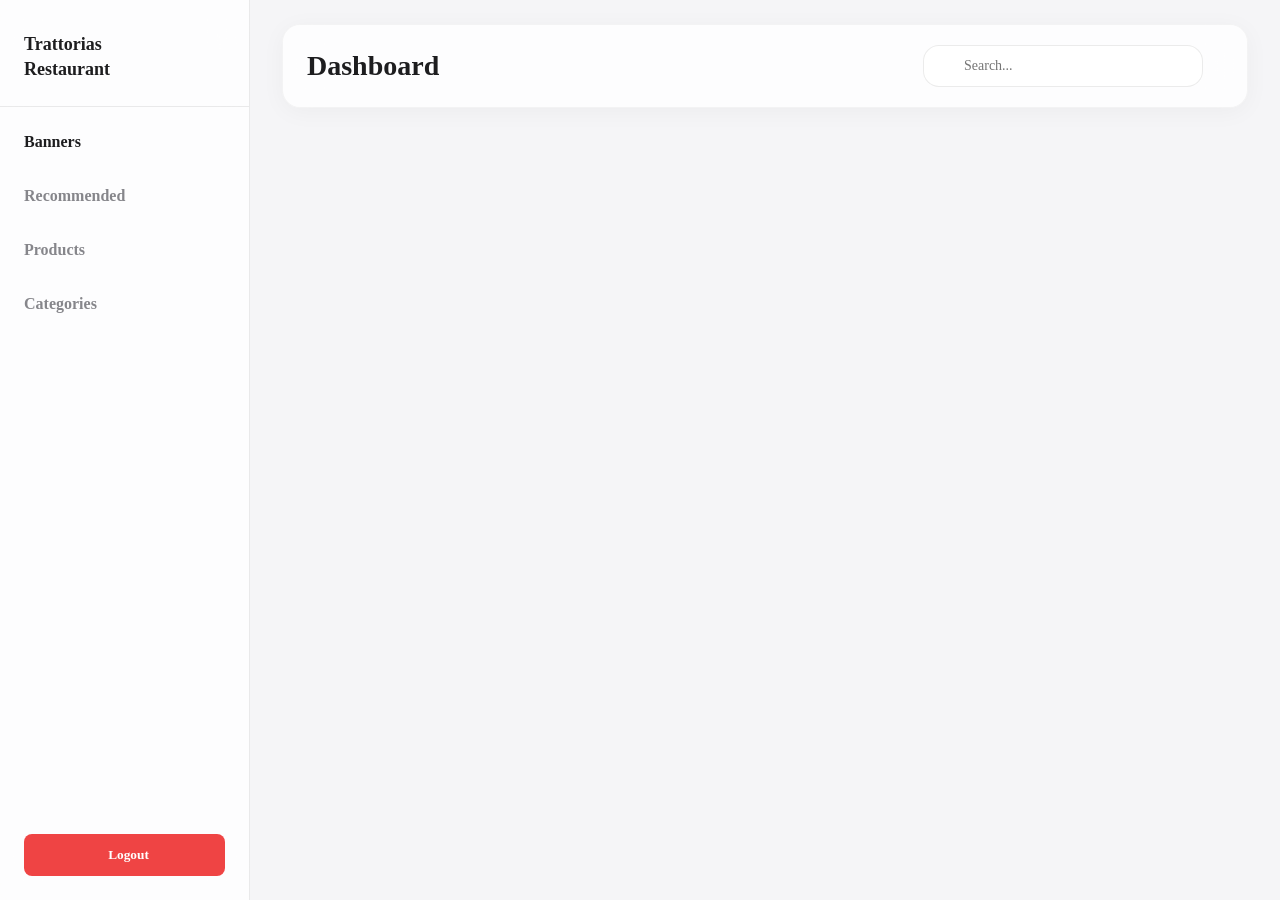
==== admin/index.html @ 3c26e1f5 "Add files via upload" ====
<!DOCTYPE html>
<html lang="en">
<head>
    <meta charset="UTF-8">
    <meta name="viewport" content="width=device-width, initial-scale=1.0">
    <meta name="robots" content="noindex, nofollow">
    <title>Admin Panel - Trattorias</title>
    <link rel="stylesheet" href="https://cdnjs.cloudflare.com/ajax/libs/cropperjs/1.5.13/cropper.min.css">
    <link rel="stylesheet" href="../theme.css">
    <link rel="stylesheet" href="css/admin.css?v=2">
    <link href="https://fonts.googleapis.com/css2?family=Inter:wght@400;500;600;700&display=swap" rel="stylesheet">
    <script src="https://cdn.jsdelivr.net/npm/@supabase/supabase-js@2"></script>
    <script src="../js/supabase-client.js"></script>
    <script>
        (async function checkAuth() {
            const { data: { session } } = await supabaseClient.auth.getSession();
            if (!session) {
                window.location.href = '../login/';
            }
            
            supabaseClient.auth.onAuthStateChange((event, session) => {
                if (event === 'SIGNED_OUT' || !session) {
                    window.location.href = '../login/';
                }
            });
        })();
    </script>
    <!-- Load styles from main site for preview accuracy -->
    
    <script src="https://cdn.jsdelivr.net/npm/lucide@latest/dist/umd/lucide.min.js"></script>
</head>
<body>

    <!-- Sidebar Overlay -->
    <div id="sidebarOverlay" class="sidebar-overlay"></div>

    <!-- Sidebar -->
    <aside class="sidebar" id="sidebar">
        <div class="sidebar-header">
            <span>Trattorias<br>Restaurant</span>
            <button class="mobile-close-btn" id="mobileCloseBtn"><i data-lucide="x"></i></button>
        </div>
        <ul class="nav-links" style="flex: 1;">
            <li><a class="nav-link active" data-view="banners">Banners</a></li>
            <li><a class="nav-link" data-view="recommended">Recommended</a></li>
            <li><a class="nav-link" data-view="products">Products</a></li>
            <li><a class="nav-link" data-view="categories">Categories</a></li>
            <li style="margin-top: auto; margin-bottom: 24px;"><button class="btn logout-solid-btn" id="logoutBtn"><i data-lucide="log-out"></i> Logout</button></li>
        </ul>
    </aside>

    <!-- Main Content -->
    <main class="main-content">
        <div class="header">
            <div class="header-title-group">
                <button class="mobile-nav-toggle" id="mobileNavBtn"><i data-lucide="menu"></i></button>
                <h1 id="pageTitle">Dashboard</h1>
            </div>
            
            <div class="header-controls">
                <div class="search-wrapper">
                    <i data-lucide="search" class="search-icon"></i>
                    <input type="text" id="searchInput" class="search-input" placeholder="Search..." onkeyup="filterTable()">
                </div>
                <div id="headerActions"></div>
            </div>
        </div>

        <div id="viewContainer">
            <!-- Views will be rendered here by admin.js -->
        </div>
    </main>

    <!-- Dynamic Modal -->
    <div class="modal-overlay" id="formModal">
        <div class="modal-content">
            <div class="modal-header">
                <h2 id="modalTitle">Add Item</h2>
                <button class="btn btn-secondary" onclick="closeModal()" style="border:none; padding:4px;"><i data-lucide="x"></i></button>
            </div>
            <div class="modal-body">
                <div class="form-section" id="modalFormContent">
                    <!-- Form fields generated dynamically -->
                </div>
                <div class="preview-section" id="modalPreviewContent">
                    <!-- Live preview generated dynamically -->
                </div>
            </div>
            <div class="modal-footer">
                <button class="btn btn-secondary" onclick="closeModal()">Cancel</button>
                <button class="btn btn-primary" id="saveBtn">Save Changes</button>
            </div>
        </div>
    </div>
    <!-- Toast Container -->
    <div id="toastContainer" class="toast-container"></div>

    <!-- Confirmation Modal -->
    <div class="modal-overlay" id="confirmModal">
        <div class="modal-content" style="max-width: 400px;">
            <div class="modal-header">
                <h2>Confirm Action</h2>
                <button class="btn btn-secondary" onclick="closeConfirmModal()" style="border:none; padding:4px;"><i data-lucide="x"></i></button>
            </div>
            <div class="modal-body" style="padding: 24px; text-align: center; flex-direction: column; gap: 24px;">
                <p id="confirmMessage" style="font-size: 16px; margin: 0;">Are you sure?</p>
                <div style="display: flex; justify-content: center; gap: 12px;">
                    <button class="btn btn-secondary" onclick="closeConfirmModal()">Cancel</button>
                    <button class="btn btn-primary" id="confirmActionBtn">Confirm</button>
                </div>
            </div>
        </div>
    </div>

    <!-- Cropper Modal -->
    <div class="modal-overlay" id="cropperModal" style="z-index: 2000;">
        <div class="modal-content" style="max-width: 600px;">
            <div class="modal-header">
                <h2>Crop Image</h2>
                <button class="btn btn-secondary" onclick="closeCropperModal()" style="border:none; padding:4px;"><i data-lucide="x"></i></button>
            </div>
            <div class="modal-body" style="padding: 24px; text-align: center; flex-direction: column;">
                <div style="max-height: 400px; overflow: hidden; display: flex; justify-content: center; background: #333;">
                    <img id="cropperImage" src="" style="max-width: 100%; display: block;">
                </div>
            </div>
            <div class="modal-footer">
                <button class="btn btn-secondary" onclick="closeCropperModal()">Cancel</button>
                <button class="btn btn-primary" onclick="applyCrop()">Crop & Save</button>
            </div>
        </div>
    </div>

    <script src="https://cdnjs.cloudflare.com/ajax/libs/cropperjs/1.5.13/cropper.min.js"></script>
    <script src="js/supabase-data-service.js"></script>
    <script src="js/admin.js"></script>
</body>
</html>
---- theme.css ----
:root {
    /* Fonts */
    --font-primary: 'Stack Sans Text', sans-serif;

    /* Primary Accents */
    --color-primary: #4D301B;
    --color-secondary: #755034;
    --color-accent: #8a3324;
    --color-accent-rgb: 138, 51, 36;
    --color-highlight-bg: #E8D3B9;
    --color-highlight-text: #362213;

    /* Backgrounds and Surfaces */
    --color-surface-main: #F4ECE4;
    --color-surface-outer: #EAE0D5;
    --color-surface-focus: #FDFBFA;
    --color-surface-subtle: #DFD1C4;
    --color-white: #FFFFFF;
    --color-gradient-end: #F8F4EE;

    /* Text and Icons */
    --color-text-primary: #24160C;
    --color-icon-secondary: #5A3E2A;
    --color-text-placeholder: #9A8373;

    /* Borders and Dividers */
    --color-border-standard: #D1C2B5;
    --color-border-dashed: #C6B6A7;
    --color-border-light: #EBE1D8;

    /* Shadows and Grayscale */
    --color-black: #000000;
    --color-gray-dark: #1A120B;
    --color-gray-medium: #4A3A2F;
}
/* Theme Override */

        body, .cafe-name, h1, h2, h3, h4, h5, h6, input, button, select, textarea {
            font-family: Georgia, serif !important;
        }
        :root {
            --color-primary: #4D2C12;
            --color-secondary: #4D2C12;
            --color-accent: #4D2C12;
            --color-accent-rgb: 77, 44, 18;
            --color-highlight-bg: #E7DECE;
            --color-highlight-text: #4D2C12;
            --color-surface-main: #D8CDB6;
            --color-surface-outer: #E7DECE;
            --color-surface-focus: #F2EFE9;
            --color-surface-subtle: #D8CDB6;
            --color-white: #FFFFFF;
            --color-gradient-end: #D8CDB6;
            --color-text-primary: #332418;
            --color-icon-secondary: #4D2C12;
            --color-text-placeholder: #8C7A6B;
            --color-border-standard: #4D2C12;
            --color-border-dashed: #4D2C12;
            --color-border-light: #C4B69E;
        }
        
        .section-title .line {
            background: #4D2C12;
            opacity: 1;
        }
        .menu-item-dots {
            border-bottom: 2px dotted rgba(77, 44, 18, 0.4);
        }
        
        /* Restore original Instagram card gradient */
        .instagram-card-new {
            background: linear-gradient(180deg, #FFFFFF 0%, #F8F4EE 100%);
        }
        
        /* Footer adjustments */
        .app-footer {
            background-color: #4D2C12;
            border-top-left-radius: 32px;
            border-top-right-radius: 32px;
            padding-bottom: 40px;
        }
        .app-footer h3, .app-footer p, .app-footer .footer-logo, .app-footer .footer-bottom {
            color: #FFFFFF;
        }
        .app-footer .footer-bottom {
            border-top: 1px solid rgba(255, 255, 255, 0.1);
        }
        .app-footer .footer-logo i {
            width: 48px;
            height: 48px;
            opacity: 0.9;
        }
---- admin/css/admin.css ----
:root {
    /* Refined Typography */
    --font-primary: 'Inter', sans-serif;
    --sidebar-width: 250px;
    
    /* Clean White Aesthetic Overrides */
    --color-surface-main: #F5F5F7; /* Apple's signature light gray background */
    --color-surface-outer: #FFFFFF; /* Pure solid white for cards */
    --color-surface-focus: #FFFFFF; 
    --color-surface-subtle: #F3F4F6; /* Hover states, pills */
    
    /* Text & Accent Colors */
    --color-primary: #1D1D1F; /* Dark gray for primary text and headings */
    --color-secondary: #86868B; /* Gray for secondary text */
    --color-text-primary: #1D1D1F;
    --color-icon-secondary: #86868B;
    --color-accent: #1D1D1F; /* Deep black for buttons */
    --color-accent-rgb: 29, 29, 31; /* RGB for focus shadows */
    
    /* Subtle Borders */
    --color-border-standard: rgba(0, 0, 0, 0.08);
    --color-border-dashed: rgba(0, 0, 0, 0.15);
    --color-border-light: rgba(0, 0, 0, 0.04);
}

* {
    margin: 0;
    padding: 0;
    box-sizing: border-box;
}

body {
    font-family: var(--font-primary);
    background-color: var(--color-surface-main);
    color: var(--color-text-primary);
    display: flex;
    min-height: 100vh;
}

/* Sidebar */
.sidebar {
    width: var(--sidebar-width);
    background-color: rgba(255, 255, 255, 0.8);
    backdrop-filter: saturate(180%) blur(20px);
    -webkit-backdrop-filter: saturate(180%) blur(20px);
    border-right: 1px solid var(--color-border-standard);
    display: flex;
    flex-direction: column;
    position: fixed;
    top: 0;
    bottom: 0;
    left: 0;
    z-index: 100;
}

.sidebar-header {
    padding: 32px 24px 24px 24px;
    font-size: 18px;
    font-weight: 800;
    color: var(--color-primary);
    display: flex;
    justify-content: space-between;
    align-items: flex-start;
    line-height: 1.4;
    border-bottom: 1px solid var(--color-border-standard);
    margin-bottom: 8px; /* Adds a bit of breathing room before the first nav link */
}

.mobile-close-btn {
    display: none;
    background: var(--color-surface-outer);
    border: none;
    border-radius: 6px;
    width: 28px;
    height: 28px;
    color: var(--color-primary);
    cursor: pointer;
}

.nav-links {
    list-style: none;
    padding: 0 24px;
    display: flex;
    flex-direction: column;
}

.nav-link {
    display: flex;
    align-items: center;
    padding: 18px 0;
    color: var(--color-secondary);
    text-decoration: none;
    gap: 12px;
    font-weight: 700;
    font-size: 16px;
    cursor: pointer;
    border-bottom: 2px dotted var(--color-border-dashed);
}

.nav-link:last-child {
    border-bottom: none;
}

.nav-link:hover, .nav-link.active {
    color: var(--color-primary);
}

.logout-solid-btn {
    width: 100%;
    background-color: #ef4444;
    color: white;
    justify-content: center;
}
.logout-solid-btn:hover {
    background-color: #dc2626;
}

/* Main Content */
.main-content {
    margin-left: var(--sidebar-width);
    flex: 1;
    padding: 0 32px 32px 32px;
    display: flex;
    flex-direction: column;
}

.header {
    display: flex;
    justify-content: space-between;
    align-items: center;
    padding: 20px 24px;
    margin: 24px 0 32px 0;
    position: sticky;
    top: 24px;
    z-index: 50;
    background-color: rgba(255, 255, 255, 0.8);
    backdrop-filter: saturate(180%) blur(20px);
    -webkit-backdrop-filter: saturate(180%) blur(20px);
    border-radius: 18px;
    border: 1px solid var(--color-border-light);
    box-shadow: 0 4px 24px rgba(0,0,0,0.04);
}

.header h1 {
    font-size: 28px;
    font-weight: 700;
    color: var(--color-primary);
}

.header-title-group {
    display: flex;
    align-items: center;
}

.header-controls {
    display: flex;
    align-items: center;
    gap: 20px;
    flex-wrap: wrap;
}

.actions-wrapper {
    display: flex;
    gap: 12px;
    align-items: center;
}

.search-wrapper {
    position: relative;
    display: flex;
    align-items: center;
}

.search-wrapper .search-icon {
    position: absolute;
    left: 12px;
    width: 18px;
    height: 18px;
    color: var(--color-icon-secondary);
    pointer-events: none;
}

.search-input {
    width: 280px;
    height: 42px;
    padding: 10px 14px 10px 40px;
    background: var(--color-surface-outer);
    border: 1px solid var(--color-border-standard);
    border-radius: 16px;
    font-family: inherit;
    font-size: 14px;
    color: var(--color-text-primary);
    transition: background 0.2s ease, border-color 0.2s ease, box-shadow 0.2s ease;
}

.search-input:focus {
    outline: none;
    background: var(--color-surface-focus);
    border-color: var(--color-primary);
    box-shadow: 0 0 0 3px rgba(var(--color-accent-rgb), 0.15);
}

.btn {
    height: 42px;
    padding: 0 16px;
    border-radius: 8px;
    border: none;
    font-weight: 600;
    cursor: pointer;
    display: flex;
    align-items: center;
    gap: 8px;
    transition: all 0.2s;
}

.btn-primary {
    background-color: var(--color-primary);
    color: var(--color-white);
}

.btn-primary:hover {
    background-color: var(--color-secondary);
}

.btn-secondary {
    background-color: var(--color-surface-outer);
    color: var(--color-text-primary);
    border: 1px solid var(--color-border-standard);
}

.btn-secondary:hover {
    background-color: var(--color-border-standard);
}

.btn-danger {
    background-color: var(--color-accent);
    color: var(--color-white);
}



/* Table / Lists */
.data-table {
    width: 100%;
    border-collapse: collapse;
    background-color: var(--color-surface-outer);
    border-radius: 12px;
    overflow: hidden;
    box-shadow: 0 4px 12px rgba(0,0,0,0.05);
    border: 1px solid var(--color-border-standard);
}

.data-table th, .data-table td {
    padding: 16px;
    text-align: left;
    border-bottom: 1px solid var(--color-border-standard);
}

.data-table th {
    background-color: var(--color-surface-subtle);
    font-weight: 600;
    color: var(--color-icon-secondary);
}

.data-table tr:last-child td {
    border-bottom: none;
}

.actions {
    display: flex;
    gap: 8px;
    align-items: center;
}

.actions button {
    display: flex;
    align-items: center;
    justify-content: center;
    width: 32px;
    height: 32px;
    background: none;
    border: none;
    border-radius: 6px;
    cursor: pointer;
    color: var(--color-icon-secondary);
    transition: all 0.2s;
}
.actions button:hover {
    background: var(--color-surface-outer);
}

.actions .edit-btn:hover {
    color: #0056b3;
    background: #e6f0fa;
}

.actions .toggle-btn:hover {
    color: #b07d00;
    background: #fff8e1;
}

.actions .delete-btn:hover {
    color: var(--color-accent);
    background: rgba(138, 51, 36, 0.1);
}

.item-image {
    width: 60px;
    height: 60px;
    object-fit: cover;
    border-radius: 8px;
    background: var(--color-surface-outer);
}

/* Status Toggle */
.status-badge {
    padding: 4px 8px;
    border-radius: 4px;
    font-size: 12px;
    font-weight: 600;
}
.status-badge.enabled {
    background-color: #d4edda;
    color: #155724;
}
.status-badge.disabled {
    background-color: #f8d7da;
    color: #721c24;
}

/* Filter/Search Bar */
.filter-bar {
    display: flex;
    gap: 16px;
    margin-bottom: 24px;
}
.filter-bar input, .filter-bar select {
    padding: 10px 14px;
    border: 1px solid var(--color-border-standard);
    border-radius: 8px;
    background: var(--color-surface-outer);
    font-family: inherit;
    font-size: 14px;
}

/* Modal */
.modal-overlay {
    position: fixed;
    top: 0;
    left: 0;
    width: 100%;
    height: 100%;
    background: rgba(0,0,0,0.5);
    display: none;
    justify-content: center;
    align-items: center;
    z-index: 1000;
}
.modal-overlay.active {
    display: flex;
}

.modal-content {
    background: var(--color-surface-main);
    width: 90%;
    max-width: 800px;
    max-height: 90vh;
    border-radius: 16px;
    display: flex;
    flex-direction: column;
    overflow: hidden;
}

.modal-header {
    padding: 20px 24px;
    border-bottom: 1px solid var(--color-border-standard);
    display: flex;
    justify-content: space-between;
    align-items: center;
    background: var(--color-surface-outer);
}

.modal-header h2 {
    font-size: 20px;
    color: var(--color-primary);
}

.modal-body {
    padding: 24px;
    overflow-y: auto;
    display: flex;
    gap: 32px;
}

.form-section {
    flex: 1;
    display: flex;
    flex-direction: column;
    gap: 16px;
}

.preview-section {
    flex: 1;
    background: var(--color-surface-outer); 
    border-radius: 16px;
    padding: 48px 24px 24px;
    display: flex;
    flex-direction: column;
    align-items: center;
    justify-content: center;
    border: 1px solid var(--color-border-standard);
    box-shadow: inset 0 2px 8px rgba(0,0,0,0.02);
    position: sticky;
    top: 0;
    align-self: flex-start;
}
.preview-section::before {
    content: "Live Preview";
    position: absolute;
    top: 16px;
    left: 20px;
    font-size: 12px;
    font-weight: 700;
    text-transform: uppercase;
    color: var(--color-icon-secondary);
    letter-spacing: 0.5px;
}

/* Preview Styles (Matching main site) */
.preview-container {
    width: 100%;
    max-width: 320px;
    background: var(--color-surface-main);
    border-radius: 16px;
    padding: 16px;
    box-shadow: 0 4px 12px rgba(0,0,0,0.1);
}

/* Form Controls */
.form-group {
    display: flex;
    flex-direction: column;
    gap: 6px;
}

.form-group label {
    font-weight: 600;
    font-size: 14px;
    color: var(--color-icon-secondary);
}

.form-group input[type="text"],
.form-group input[type="password"],
.form-group input[type="number"],
.form-group select,
.form-group textarea {
    padding: 12px;
    border: 1px solid var(--color-border-standard);
    border-radius: 8px;
    background: var(--color-surface-outer);
    font-family: inherit;
    font-size: 14px;
    color: var(--color-text-primary);
}

.form-group textarea {
    resize: vertical;
    min-height: 80px;
}

.modal-footer {
    padding: 20px 24px;
    border-top: 1px solid var(--color-border-standard);
    display: flex;
    justify-content: flex-end;
    gap: 12px;
    background: var(--color-surface-outer);
}

/* Image Upload */
.image-upload {
    border: 2px dashed var(--color-border-standard);
    border-radius: 12px;
    padding: 32px 24px;
    text-align: center;
    cursor: pointer;
    background: var(--color-surface-outer);
    transition: all 0.2s ease;
    display: flex;
    flex-direction: column;
    align-items: center;
    justify-content: center;
    gap: 8px;
}
.image-upload:hover {
    border-color: var(--color-primary);
    background: var(--color-surface-main);
}
.image-upload i {
    width: 32px;
    height: 32px;
    color: var(--color-icon-secondary);
    opacity: 0.7;
}
.image-upload span {
    font-size: 14px;
    font-weight: 500;
    color: var(--color-text-primary);
}
.image-upload img {
    max-width: 100%;
    max-height: 160px;
    border-radius: 8px;
    box-shadow: 0 4px 12px rgba(0,0,0,0.1);
    margin-top: 8px;
}

/* Toggle Switch */
.toggle-switch {
  position: relative;
  display: flex;
  align-items: center;
  justify-content: space-between;
  gap: 12px;
  cursor: pointer;
  padding: 12px;
  border: 1px solid var(--color-border-standard);
  border-radius: 8px;
  background: var(--color-surface-outer);
  font-family: inherit;
  font-size: 14px;
  width: 100%;
  margin-bottom: 24px;
}
.toggle-switch input {
  opacity: 0;
  width: 0;
  height: 0;
  position: absolute;
  margin: 0;
}
.toggle-switch .slider {
  position: relative;
  width: 44px;
  height: 24px;
  background-color: var(--color-border-standard);
  border-radius: 24px;
  transition: .3s;
  flex-shrink: 0;
  order: 2;
}
.toggle-switch .slider:before {
  position: absolute;
  content: "";
  height: 18px;
  width: 18px;
  left: 3px;
  top: 50%;
  transform: translateY(-50%);
  background-color: white;
  border-radius: 50%;
  transition: .3s;
}
.toggle-switch input:checked + .slider {
  background-color: #27ae60;
}
.toggle-switch input:checked + .slider:before {
  transform: translate(20px, -50%);
}
.toggle-switch .toggle-label {
  font-weight: 500;
  font-size: 14px;
  color: var(--color-text-primary);
  line-height: 1;
  order: 1;
}

/* Mobile Nav */
.mobile-nav-toggle {
    display: none;
}

@media (max-width: 768px) {
    .sidebar-overlay {
        position: fixed;
        top: 0;
        left: 0;
        right: 0;
        bottom: 0;
        background: rgba(0, 0, 0, 0.4);
        z-index: 90;
        opacity: 0;
        pointer-events: none;
        transition: opacity 0.3s;
    }
    .sidebar-overlay.active {
        opacity: 1;
        pointer-events: auto;
    }
    .sidebar {
        transform: translateX(-100%);
        transition: transform 0.3s;
        border-radius: 0 16px 16px 0;
        background-color: rgba(255, 255, 255, 0.85);
        backdrop-filter: saturate(180%) blur(20px);
        -webkit-backdrop-filter: saturate(180%) blur(20px);
        box-shadow: 4px 0 24px rgba(0,0,0,0.06);
    }
    .sidebar.open {
        transform: translateX(0);
    }
    .mobile-close-btn {
        display: flex;
        align-items: center;
        justify-content: center;
    }
    .main-content {
        margin-left: 0;
        padding: 0 16px 16px 16px;
    }
    .mobile-nav-toggle {
        display: flex;
        background: none;
        border: none;
        width: 40px;
        height: 40px;
        justify-content: center;
        align-items: center;
        position: absolute;
        left: 16px;
        z-index: 2;
    }
    .header {
        flex-direction: column;
        align-items: stretch;
        gap: 16px;
        padding: 0 16px 16px 16px;
        margin: 0 -16px 16px -16px;
        position: static;
        background: transparent;
        backdrop-filter: none;
        -webkit-backdrop-filter: none;
        border-radius: 0;
        border: none;
        box-shadow: none;
    }
    .header-title-group {
        display: flex;
        align-items: center;
        justify-content: center;
        margin: 0 -16px;
        padding: 16px 20px;
        background: rgba(255, 255, 255, 0.8);
        backdrop-filter: saturate(180%) blur(20px);
        -webkit-backdrop-filter: saturate(180%) blur(20px);
        border-bottom: 1px solid var(--color-border-standard);
        position: sticky;
        top: 0;
        z-index: 80;
        height: 72px;
    }
    .header h1 {
        font-family: 'Stack Sans Text', sans-serif;
        font-size: 22px;
        font-weight: bold;
        margin: 0;
        flex: unset;
        color: var(--color-primary);
    }
    .header-controls {
        width: 100%;
        display: flex;
        gap: 12px;
        flex-wrap: wrap;
    }
    .search-wrapper {
        flex: 1 1 100%;
        max-width: none;
    }
    .search-input {
        width: 100%;
        border: 1px solid rgba(0, 0, 0, 0.15);
    }
    .dropdown-trigger {
        border: 1px solid rgba(0, 0, 0, 0.15);
    }
    #headerActions {
        width: 100%;
        display: flex;
    }
    #headerActions > .btn {
        flex: 1;
        justify-content: center;
    }
    .actions-wrapper {
        display: flex;
        gap: 12px;
        width: 100%;
    }
    .actions-wrapper .custom-dropdown {
        flex: 1;
        width: auto;
    }
    .actions-wrapper .btn {
        flex: 1;
        justify-content: center;
        padding: 0;
    }
    .modal-body {
        flex-direction: column;
    }
    .preview-section {
        position: relative;
        align-self: stretch;
    }

    /* Data Table Card View */
    .data-table, 
    .data-table tbody {
        display: block;
        width: 100%;
        background: transparent;
        border: none;
        box-shadow: none;
    }
    .data-table thead {
        display: none;
    }
    .data-table tr {
        display: flex;
        flex-direction: row;
        flex-wrap: wrap;
        align-items: center;
        background: var(--color-surface-outer);
        margin-bottom: 20px;
        border-radius: 18px;
        padding: 16px;
        border: 1px solid var(--color-border-light);
        box-shadow: 0 4px 24px rgba(0,0,0,0.04);
        gap: 12px;
    }
    .data-table td {
        display: inline-flex;
        align-items: center;
        padding: 0;
        border: none;
        text-align: left;
        color: var(--color-primary);
        font-size: 15px;
    }
    
    /* 1. Main Title */
    .data-table td[data-label="Name"],
    .data-table td[data-label="Title"],
    .data-table td[data-label="Alt Text"] {
        order: 2;
        flex: 1 1 0%;
        font-size: 18px;
        font-weight: 800;
        color: var(--color-primary);
        margin-right: 12px;
        /* Handle empty titles gracefully */
        min-height: 24px; 
    }
    
    /* 2. Images and Icons */
    
    /* Thumbnail Images (Banners & Recommended) */
    .data-table td[data-label="Image"] {
        order: 1;
        flex: 0 0 auto;
        margin-right: 12px;
        margin-bottom: 0;
    }
    .data-table td[data-label="Image"] .item-image {
        width: 64px;
        height: 64px;
        border-radius: 12px;
        object-fit: cover;
        border: 1px solid var(--color-border-light);
    }

    /* Categories: Icon */
    .data-table td[data-label="Icon"] {
        order: 1;
        flex: 0 0 auto;
        margin-bottom: 0;
        margin-right: 12px;
    }
    .data-table td[data-label="Icon"] .item-image {
        width: 44px;
        height: 44px;
        border-radius: 12px;
        background: var(--color-surface-main); 
    }
    
    /* 3. Secondary Info Pills */
    .data-table td[data-label="Category"],
    .data-table td[data-label="Price"],
    .data-table td[data-label="Target ID"] {
        order: 3;
        background: var(--color-surface-subtle);
        padding: 6px 12px;
        border-radius: 16px;
        font-size: 13px;
        font-weight: 600;
        color: var(--color-primary);
        white-space: nowrap;
    }
    
    /* 4. Horizontal Divider */
    .data-table tr::after {
        content: "";
        order: 4;
        flex: 1 1 100%;
        height: 1px;
        background: var(--color-border-standard);
        margin: 4px 0;
    }

    /* 5. Status Badge (Bottom Left) */
    .data-table td[data-label="Status"] {
        order: 5;
        margin-left: 0;
        align-self: center;
        flex: 1 1 auto;
    }
    
    /* 6. Actions Row (Bottom Right) */
    .data-table td[data-label="Actions"] {
        order: 6;
        display: flex;
        flex: 0 0 auto;
        border-top: none;
        padding-top: 0;
        margin-top: 0;
    }
    .data-table td .actions {
        width: auto;
        justify-content: flex-end;
        gap: 16px;
    }
    .data-table td .actions button {
        color: var(--color-primary);
    }
}

/* Custom Dropdown Component */
.custom-dropdown {
    position: relative;
    font-family: inherit;
    font-size: 14px;
    width: 200px;
}

.dropdown-trigger {
    display: flex;
    justify-content: space-between;
    align-items: center;
    padding: 10px 14px;
    height: 42px;
    background: var(--color-surface-outer);
    border: 1px solid var(--color-border-standard);
    border-radius: 8px;
    cursor: pointer;
    user-select: none;
    transition: all 0.2s ease;
}

.dropdown-trigger:hover {
    border-color: var(--color-primary);
}

.custom-dropdown.open .dropdown-trigger {
    border-color: var(--color-primary);
    box-shadow: 0 0 0 3px rgba(var(--color-accent-rgb), 0.1);
}

.dropdown-icon {
    width: 16px;
    height: 16px;
    color: var(--color-icon-secondary);
    transition: transform 0.2s ease;
}

.custom-dropdown.open .dropdown-icon {
    transform: rotate(180deg);
}

.dropdown-options {
    position: absolute;
    top: calc(100% + 8px);
    left: 0;
    width: 100%;
    background: var(--color-surface-outer);
    border: 1px solid var(--color-border-standard);
    border-radius: 12px;
    box-shadow: 0 8px 24px rgba(0, 0, 0, 0.12);
    opacity: 0;
    visibility: hidden;
    transform: translateY(-10px);
    transition: all 0.2s cubic-bezier(0.16, 1, 0.3, 1);
    z-index: 100;
    padding: 8px;
    display: flex;
    flex-direction: column;
    gap: 4px;
}

.custom-dropdown.open .dropdown-options {
    opacity: 1;
    visibility: visible;
    transform: translateY(0);
}

.dropdown-option {
    padding: 10px 12px;
    border-radius: 6px;
    cursor: pointer;
    font-weight: 500;
    color: var(--color-text-primary);
    transition: all 0.2s;
    user-select: none;
}

.dropdown-option:hover {
    background: var(--color-surface-subtle);
}

.dropdown-option.selected {
    background: var(--color-surface-subtle);
    color: var(--color-primary);
}

/* Toast Notifications */
.toast-container {
    position: fixed;
    bottom: 24px;
    right: 24px;
    display: flex;
    flex-direction: column;
    gap: 12px;
    z-index: 9999;
}

.toast {
    background-color: var(--color-white);
    color: var(--color-text-primary);
    padding: 16px 24px;
    border-radius: 8px;
    box-shadow: 0 4px 12px rgba(0,0,0,0.15);
    border-left: 4px solid var(--color-primary);
    font-weight: 500;
    display: flex;
    align-items: center;
    gap: 12px;
    animation: slideIn 0.3s ease forwards;
    transition: opacity 0.3s ease;
}

.toast.success { border-left-color: #28a745; }
.toast.error { border-left-color: #dc3545; }
.toast.info { border-left-color: #17a2b8; }

.toast.hiding {
    opacity: 0;
}

@keyframes slideIn {
    from { transform: translateX(100%); opacity: 0; }
    to { transform: translateX(0); opacity: 1; }
}

/* Extracted Inline Styles */

        /* Preview Card Styles mapped from theme.css */
        .preview-wrapper {
            background-color: var(--color-surface-outer);
            padding: 20px;
            border-radius: 12px;
            width: 100%;
        }
        
        /* Menu Card Preview */
        .menu-card-item-preview {
            display: flex;
            flex-direction: column;
            gap: 4px;
        }
        .menu-item-header-preview {
            display: flex;
            align-items: baseline;
            width: 100%;
        }
        .menu-item-name-preview {
            font-size: 16px;
            font-weight: 700;
            font-style: italic;
            color: var(--color-text-primary);
            margin: 0;
            max-width: 60%;
            line-height: 1.2;
        }
        .menu-item-name-preview em {
            display: block;
            font-size: 13px !important;
            font-weight: 500 !important;
            color: var(--color-icon-secondary) !important;
            margin-top: 2px;
        }
        .menu-item-dots-preview {
            flex-grow: 1;
            border-bottom: 2px dotted rgba(44, 36, 27, 0.25);
            margin: 0 12px;
            min-width: 20px;
        }
        .menu-item-price-preview {
            font-size: 15px;
            font-style: italic;
            font-weight: 500;
            color: var(--color-text-primary);
            text-align: right;
        }

        /* Recommended Card Preview */
        .food-card-preview {
            background: var(--color-surface-outer);
            border-radius: 16px;
            overflow: hidden;
            border: 1px solid var(--color-border-standard);
            max-width: 160px;
            margin: 0 auto;
        }
        .card-image-wrap-preview {
            position: relative;
            height: 120px;
        }
        .card-image-wrap-preview img {
            width: 100%;
            height: 100%;
            object-fit: cover;
        }
        .discount-tag-preview {
            position: absolute;
            top: 8px;
            left: 8px;
            background: var(--color-primary);
            color: white;
            font-size: 10px;
            font-weight: 700;
            padding: 4px 8px;
            border-radius: 6px;
        }
        .card-content-preview {
            padding: 12px;
        }
        .type-icon-preview {
            width: 12px;
            height: 12px;
            border: 1px solid;
            display: inline-flex;
            justify-content: center;
            align-items: center;
            margin-bottom: 4px;
        }
        .type-icon-preview::after {
            content: '';
            width: 6px;
            height: 6px;
            border-radius: 50%;
        }
        .type-icon-preview.veg { border-color: var(--color-secondary); }
        .type-icon-preview.veg::after { background: var(--color-secondary); }
        .type-icon-preview.non-veg { border-color: var(--color-primary); }
        .type-icon-preview.non-veg::after { background: var(--color-primary); }
        .food-title-preview {
            font-size: 14px;
            font-weight: 600;
            margin-bottom: 4px;
            line-height: 1.3;
        }
        .price-row-preview {
            display: flex;
            align-items: center;
            gap: 6px;
        }
        .price-preview {
            font-weight: 700;
            color: var(--color-text-primary);
            font-size: 14px;
        }
        

        /* Banner Preview */
        .banner-preview-img {
            width: 100%;
            border-radius: 8px;
        }

        .menu-card {
            background-color: var(--color-surface-outer);
            background-image: 
                radial-gradient(circle at 85% 180px, rgba(var(--color-accent-rgb), 0.04) 129px, transparent 130px),
                radial-gradient(circle at 15% 450px, rgba(var(--color-accent-rgb), 0.03) 129px, transparent 130px);
            background-size: 100% 600px;
            background-repeat: repeat-y;
            border-radius: 20px;
            padding: 32px 24px;
            position: relative;
            overflow: hidden;
            margin-bottom: 24px;
            box-shadow: 0 4px 12px rgba(0,0,0,0.08);
            width: 100%;
            box-sizing: border-box;
        }
        /* Modal Styles from main app */
        .food-modal-overlay {
            position: fixed;
            top: 0;
            left: 0;
            width: 100%;
            height: 100%;
            background: rgba(0, 0, 0, 0.5);
            display: none;
            justify-content: center;
            align-items: center;
            z-index: 9999;
            opacity: 0;
            transition: opacity 0.3s ease;
        }
        .food-modal-overlay.active {
            display: flex;
            opacity: 1;
        }
        .food-modal {
            background: var(--color-surface-outer);
            width: 90%;
            max-width: 400px;
            max-height: 90vh;
            overflow-y: auto;
            border-radius: 16px;
            padding: 24px;
            position: relative;
            box-shadow: 0 10px 30px rgba(0, 0, 0, 0.2);
            transform: translateY(20px);
            transition: transform 0.3s ease;
            text-align: left;
        }
        .food-modal-overlay.active .food-modal {
            transform: translateY(0);
        }
        .food-modal-close {
            position: absolute;
            top: 12px;
            right: 12px;
            background: rgba(0,0,0,0.05);
            border: none;
            border-radius: 50%;
            width: 32px;
            height: 32px;
            display: flex;
            justify-content: center;
            align-items: center;
            cursor: pointer;
            font-size: 18px;
            color: var(--color-text-primary);
        }
        .food-modal-title {
            font-size: 24px;
            font-weight: 700;
            margin-bottom: 4px;
            color: var(--color-text-primary);
            text-align: center;
        }
        .food-modal-subtitle {
            font-size: 14px;
            font-style: italic;
            color: var(--color-icon-secondary);
            margin-bottom: 20px;
            text-align: center;
            border-bottom: 1px solid rgba(44,36,27,0.1);
            padding-bottom: 16px;
        }
        .food-modal-desc {
            font-size: 15px;
            color: var(--color-text-primary);
            line-height: 1.6;
            margin-bottom: 20px;
            text-align: left;
        }
        .food-modal-price {
            font-size: 16px;
            font-weight: 600;
            color: var(--color-text-primary);
            background: rgba(0,0,0,0.05);
            padding: 16px;
            border-radius: 8px;
            display: block;
            width: 100%;
            box-sizing: border-box;
            text-align: left;
            line-height: 1.5;
        }
    .spin { animation: spin 0.8s linear infinite; } @keyframes spin { from { transform: rotate(0deg); } to { transform: rotate(360deg); } }
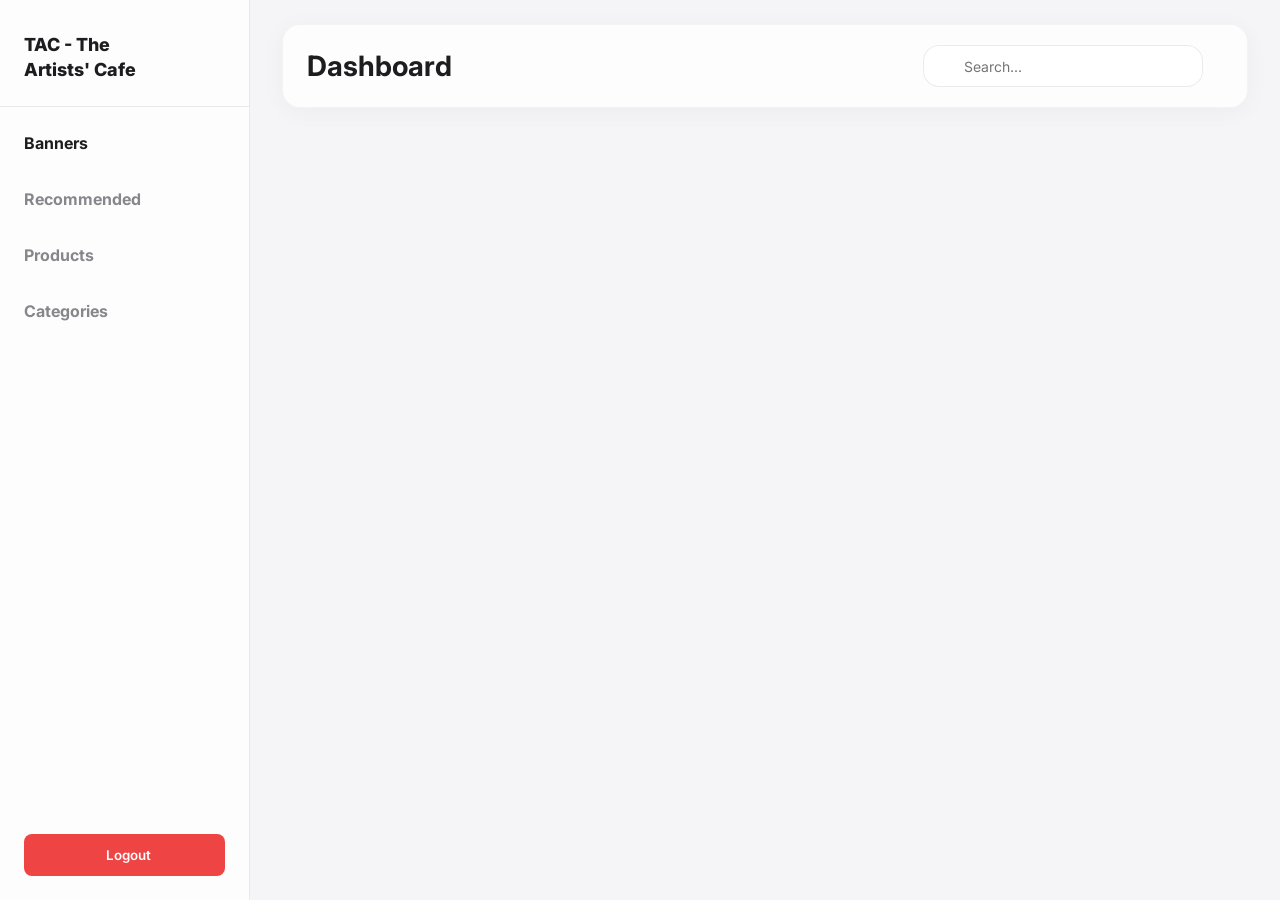
==== commit 604cac8c: "Add files via upload" ====
--- a/admin/index.html
+++ b/admin/index.html
@@ -4,7 +4,7 @@
     <meta charset="UTF-8">
     <meta name="viewport" content="width=device-width, initial-scale=1.0">
     <meta name="robots" content="noindex, nofollow">
-    <title>Admin Panel - Trattorias</title>
+    <title>Admin Panel - TAC - The Artists' Cafe</title>
     <link rel="stylesheet" href="https://cdnjs.cloudflare.com/ajax/libs/cropperjs/1.5.13/cropper.min.css">
     <link rel="stylesheet" href="../theme.css">
     <link rel="stylesheet" href="css/admin.css?v=2">
@@ -37,7 +37,7 @@
     <!-- Sidebar -->
     <aside class="sidebar" id="sidebar">
         <div class="sidebar-header">
-            <span>Trattorias<br>Restaurant</span>
+            <span>TAC - The<br>Artists' Cafe</span>
             <button class="mobile-close-btn" id="mobileCloseBtn"><i data-lucide="x"></i></button>
         </div>
         <ul class="nav-links" style="flex: 1;">
--- a/admin/css/admin.css
+++ b/admin/css/admin.css
@@ -30,11 +30,15 @@
 }
 
 body {
-    font-family: var(--font-primary);
+    font-family: var(--font-primary) !important;
     background-color: var(--color-surface-main);
     color: var(--color-text-primary);
     display: flex;
     min-height: 100vh;
+}
+
+body, h1, h2, h3, h4, h5, h6, input, button, select, textarea {
+    font-family: var(--font-primary) !important;
 }
 
 /* Sidebar */
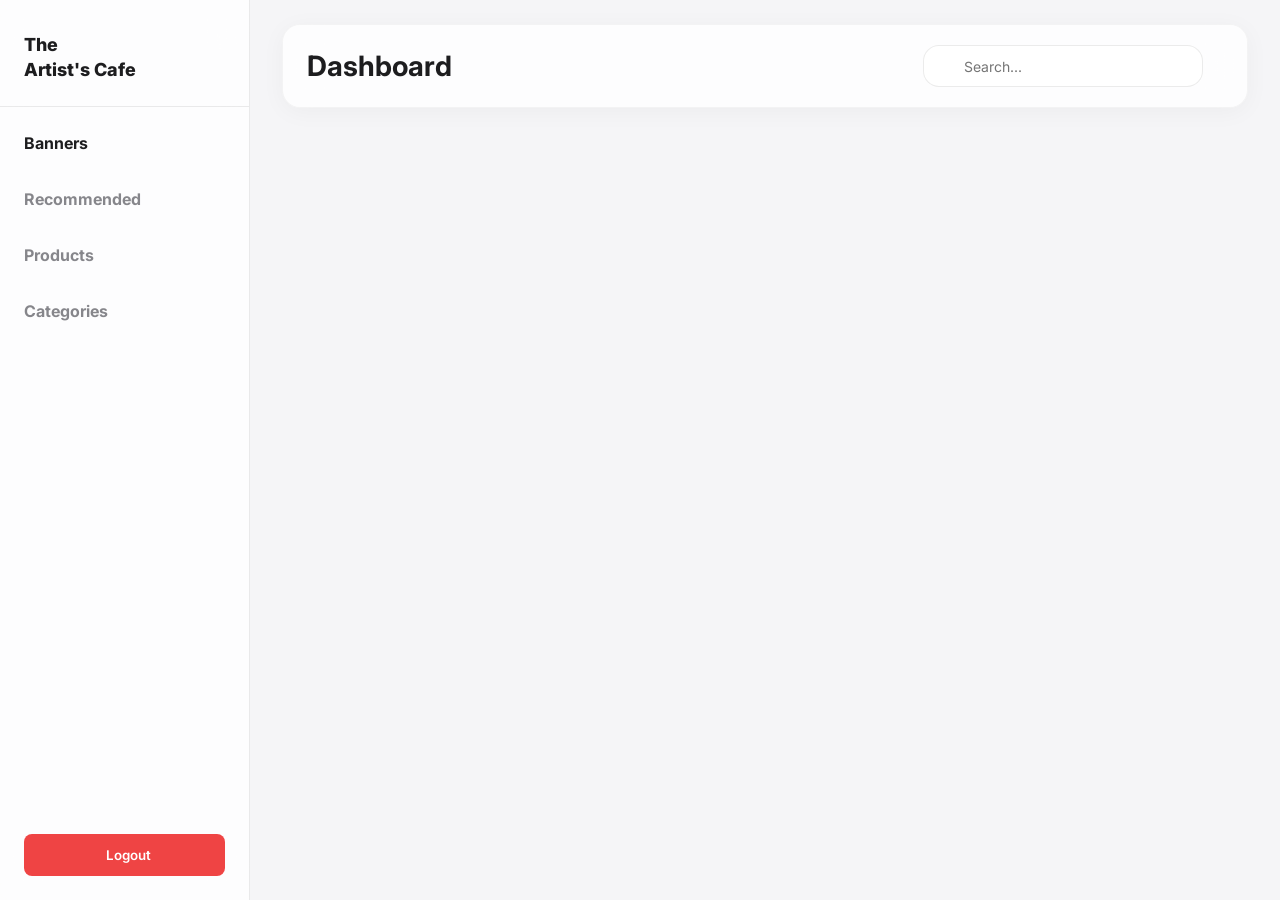
==== commit b79b4ce8: "Add files via upload" ====
--- a/admin/index.html
+++ b/admin/index.html
@@ -37,7 +37,7 @@
     <!-- Sidebar -->
     <aside class="sidebar" id="sidebar">
         <div class="sidebar-header">
-            <span>TAC - The<br>Artists' Cafe</span>
+            <span>The<br>Artist's Cafe</span>
             <button class="mobile-close-btn" id="mobileCloseBtn"><i data-lucide="x"></i></button>
         </div>
         <ul class="nav-links" style="flex: 1;">
--- a/theme.css
+++ b/theme.css
@@ -1,4 +1,4 @@
-:root {
+﻿:root {
     /* Fonts */
     --font-primary: 'Stack Sans Text', sans-serif;
 
@@ -59,24 +59,23 @@
             --color-border-light: #C4B69E;
         }
         
-        .section-title .line {
-            background: #4D2C12;
-            opacity: 1;
-        }
-        .menu-item-dots {
-            border-bottom: 2px dotted rgba(77, 44, 18, 0.4);
-        }
-        
-        /* Restore original Instagram card gradient */
-        .instagram-card-new {
-            background: linear-gradient(180deg, #FFFFFF 0%, #F8F4EE 100%);
-        }
-        
-        /* Footer adjustments */
-        .app-footer {
-            background-color: #4D2C12;
-            border-top-left-radius: 32px;
-            border-top-right-radius: 32px;
+                .section-title .line {
+            background: #4D2C12;
+            opacity: 1;
+        }
+        .menu-item-dots {
+            border-bottom: 2px dotted rgba(77, 44, 18, 0.4);
+        }
+        
+        /* Restore original Instagram card gradient */
+        .instagram-card-new {
+            background: linear-gradient(180deg, #FFFFFF 0%, #D8CDB6 100%);
+        }
+        
+        /* Footer adjustments */
+        .app-footer {
+            background-color: #4D2C12;
+            border-top-left-radius: 32px;border-top-right-radius: 32px;
             padding-bottom: 40px;
         }
         .app-footer h3, .app-footer p, .app-footer .footer-logo, .app-footer .footer-bottom {
@@ -91,3 +90,5 @@
             opacity: 0.9;
         }
     
+
+
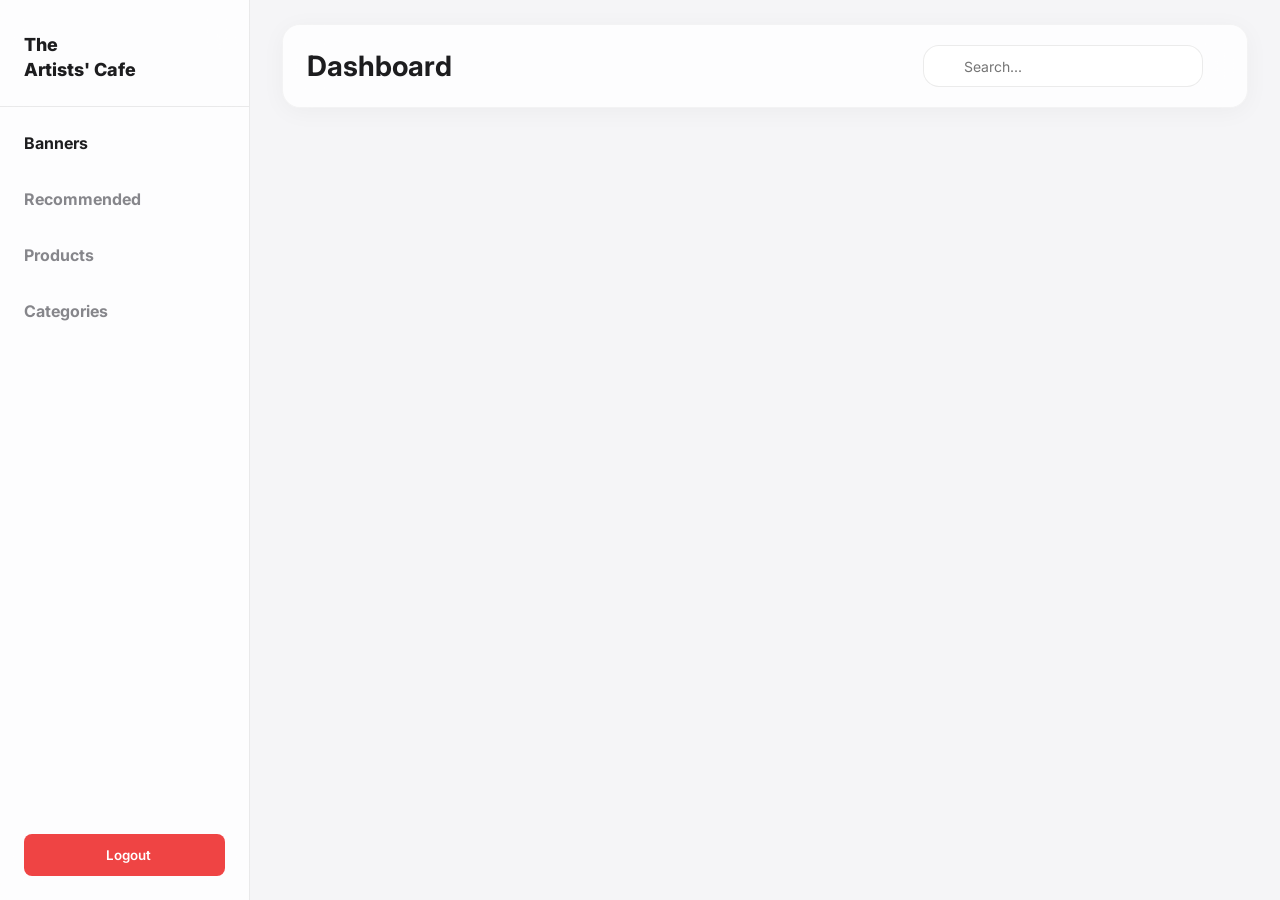
==== commit 2e159ca4: "Update index.html" ====
--- a/admin/index.html
+++ b/admin/index.html
@@ -37,7 +37,7 @@
     <!-- Sidebar -->
     <aside class="sidebar" id="sidebar">
         <div class="sidebar-header">
-            <span>The<br>Artist's Cafe</span>
+            <span>The<br>Artists' Cafe</span>
             <button class="mobile-close-btn" id="mobileCloseBtn"><i data-lucide="x"></i></button>
         </div>
         <ul class="nav-links" style="flex: 1;">
